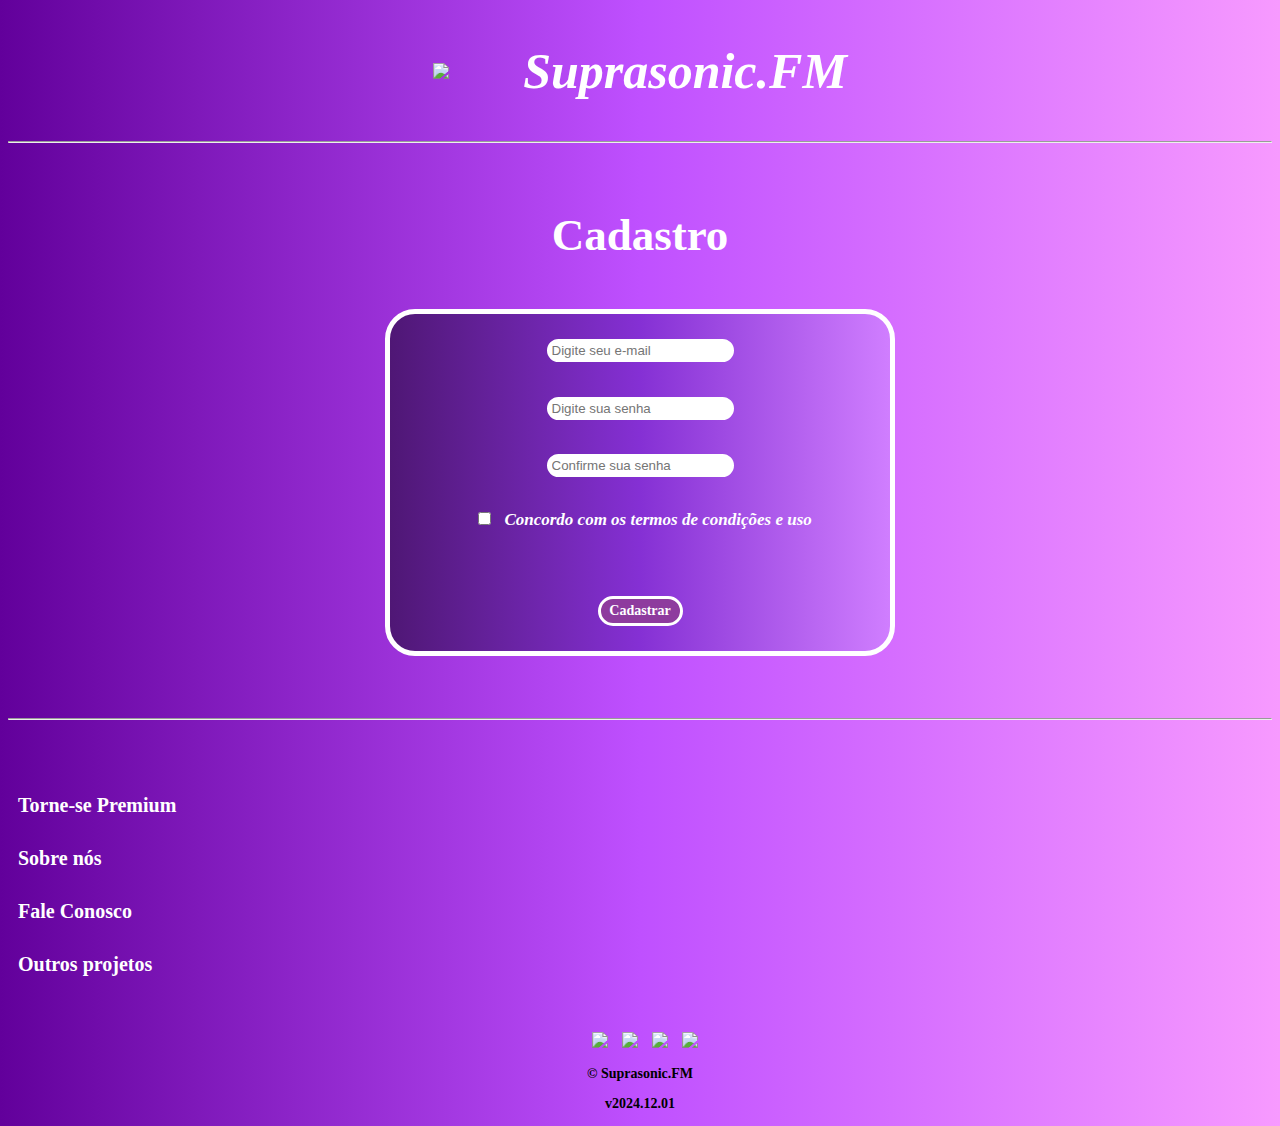
==== SuprasonicFMcadastro.html @ c1acbba4 "SuprasonicFMcadastro.html" ====
<!DOCTYPE html>
<html lang="pt-br">
<head>
    <meta charset="UTF-8">
    <meta name="viewport" content="width=device-width, initial-scale=1.0">
    <title>Suprasonic.FM</title>
    <style>
body {
      background-image: linear-gradient(to right, rgb(98, 0, 155), rgb(191, 80, 255), rgb(247, 154, 255))
}

.topo_alinhado {
                display: flex;
                align-items: center;
                justify-content: center;
                align-content: center;
}

.icone_suprasonic {
                   width: 80px;
}

.titulo_1 {
	       text-align: center;
	       font-size: 50px;
	       font-style: oblique;
	       font-family:'Lucida Sans Unicode';
	       color:rgb(255, 255, 255);
           margin-left: 10px;
}

.titulo_2 {
	       text-align: center;
           margin-top: 40px;
           font-size: 45px;
		   font-weight: bolder;
           font-family:'Lucida Sans Unicode';
           color: white;
}

.cadastro {
           width: 500px;
           border-radius: 30px;
           border: solid white 5px;
           background-image: linear-gradient(to right, rgb(79, 23, 117), rgb(133, 48, 212), rgb(208, 126, 255));
           text-align: center;
           display: block;
           margin: 0 auto;
}

label {
       font-size: 17px;
       font-family: cursive;
       font-style: italic;
       font-weight: bolder;
       color: white;
}

input {
       margin: 0.6rem;
       margin-top: 25px;
       border-radius: 30px;
       border: solid white 3px;
       cursor: pointer;
       outline: none;
}

.button_cadastro {
                  margin: 25px;
                  font-size: 14px;
                  font-family: cursive;
                  font-weight: bolder;
                  border-radius: 30px;
                  border: solid white 3px;
                  background-color: rgb(142, 59, 158);
                  color: white;
                  width: 85px;
                  height: 30px;

}
.titulo_3 {
           text-align: left;
		   font-size: 20px;
	       font-weight: bolder;
	       font-family:'Trebuchet MS';
	       color: white;
		   margin-left: 10px;
           width: fit-content;
}

.titulo_3 p {
             margin-top: 30px;
             transition: 0.3s;
             cursor: pointer;
}

.titulo_3 p:hover {
                   transform: scale(1.1);
}

.icons {
		display: flexbox;
}

.icons img {
			width: 30px;
			margin-left: 10px;
            cursor: pointer;
            transition: 0.3s;	
}

.icons img:hover {
                  transform: scale(1.2);
}

.titulo_4 {
           font-size: 14px;
		   font-family:'Arial Narrow';
		   font-weight: bold;
}

    </style>
</head>
<body>
    <div class="topo_alinhado">
       <img class="icone_suprasonic" src="https://i.imgur.com/8MkSv21.png">
       <h1 class="titulo_1">Suprasonic.FM</h1>
    </div>
    <hr>
    <br>
    <h1 class="titulo_2">Cadastro</h1>
    <br>
    <div class="cadastro">
        <form action="" method="post">
            <input type="text" id="email" name="cadastro" placeholder="Digite seu e-mail" required name="email">
            <br>
            <input type="password" id="senha" name="cadastro" placeholder="Digite sua senha" required name="senha">
            <br>
            <input type="password" id="senha" name="cadastro" placeholder="Confirme sua senha" required name="senha">
            <br>
            <input type="checkbox" id="sim" name="cadastro" value="sim" required name="sim">
            <label for="sim">Concordo com os termos de condições e uso</label>
            <br><br><br>
            <a href="SuprasonicFMlogin.html">
                <input type="button" class="button_cadastro" id="cadastrar" name="cadastro" value="Cadastrar">
            </a>
        </form>
    </div>
    <br><br><br>
    <hr>
    <br><br>
    <div class="titulo_3">
       <p>Torne-se Premium</p>
       <p>Sobre nós</p>
       <p>Fale Conosco</p>
       <p>Outros projetos</p>
    </div>   
    <br><br>
    <div class="icons" align="center">
        <img src="https://cdn-icons-png.flaticon.com/128/733/733603.png">
        <img src="https://cdn-icons-png.flaticon.com/128/3938/3938052.png">
        <img src="https://cdn-icons-png.flaticon.com/128/2111/2111363.png">
        <img src="https://cdn-icons-png.flaticon.com/128/6244/6244710.png">
    </div>
    <div class="titulo_4" align="center">
        <p>© Suprasonic.FM</p>
        <p>v2024.12.01</p>
    </div>
</body>
</html>
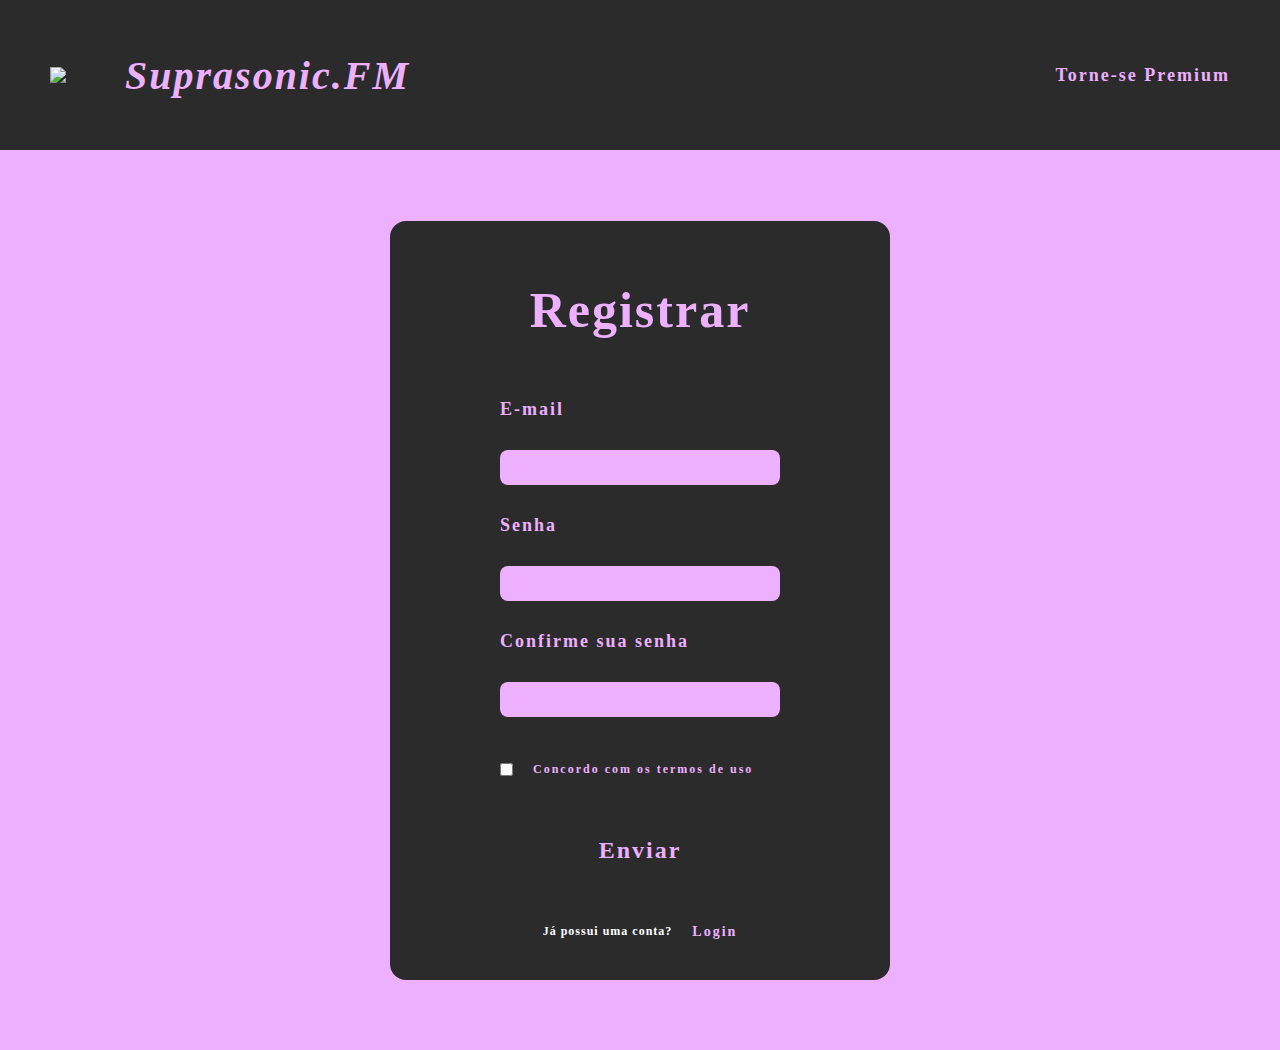
==== commit 066c733f: "SuprasonicFMcadastro.html" ====
--- a/SuprasonicFMcadastro.html
+++ b/SuprasonicFMcadastro.html
@@ -3,168 +3,292 @@
 <head>
     <meta charset="UTF-8">
     <meta name="viewport" content="width=device-width, initial-scale=1.0">
-    <title>Suprasonic.FM</title>
+    <title>Suprasonic.FM - Registrar</title>
     <style>
-body {
-      background-image: linear-gradient(to right, rgb(98, 0, 155), rgb(191, 80, 255), rgb(247, 154, 255))
-}
-
-.topo_alinhado {
-                display: flex;
-                align-items: center;
-                justify-content: center;
-                align-content: center;
-}
-
-.icone_suprasonic {
-                   width: 80px;
-}
-
-.titulo_1 {
-	       text-align: center;
-	       font-size: 50px;
-	       font-style: oblique;
-	       font-family:'Lucida Sans Unicode';
-	       color:rgb(255, 255, 255);
-           margin-left: 10px;
-}
-
-.titulo_2 {
-	       text-align: center;
-           margin-top: 40px;
-           font-size: 45px;
-		   font-weight: bolder;
-           font-family:'Lucida Sans Unicode';
-           color: white;
-}
-
-.cadastro {
-           width: 500px;
-           border-radius: 30px;
-           border: solid white 5px;
-           background-image: linear-gradient(to right, rgb(79, 23, 117), rgb(133, 48, 212), rgb(208, 126, 255));
-           text-align: center;
-           display: block;
-           margin: 0 auto;
-}
-
-label {
-       font-size: 17px;
-       font-family: cursive;
-       font-style: italic;
-       font-weight: bolder;
-       color: white;
-}
-
-input {
-       margin: 0.6rem;
-       margin-top: 25px;
-       border-radius: 30px;
-       border: solid white 3px;
-       cursor: pointer;
-       outline: none;
-}
-
-.button_cadastro {
-                  margin: 25px;
-                  font-size: 14px;
-                  font-family: cursive;
-                  font-weight: bolder;
-                  border-radius: 30px;
-                  border: solid white 3px;
-                  background-color: rgb(142, 59, 158);
-                  color: white;
-                  width: 85px;
-                  height: 30px;
-
-}
-.titulo_3 {
-           text-align: left;
-		   font-size: 20px;
-	       font-weight: bolder;
-	       font-family:'Trebuchet MS';
-	       color: white;
-		   margin-left: 10px;
-           width: fit-content;
-}
-
-.titulo_3 p {
-             margin-top: 30px;
-             transition: 0.3s;
-             cursor: pointer;
-}
-
-.titulo_3 p:hover {
-                   transform: scale(1.1);
-}
-
-.icons {
-		display: flexbox;
-}
-
-.icons img {
-			width: 30px;
-			margin-left: 10px;
+
+        * {
+            margin: 0;
+            padding: 0;
+            box-sizing: border-box;
+        }
+
+        body {
+            background-color: rgb(237, 176, 255);
+            overflow-x: hidden;
+        }
+    
+        body::-webkit-scrollbar {
+            width: 12px;  
+        }
+    
+        body::-webkit-scrollbar-track {
+            background-color: rgb(43, 43, 43);
+        }
+    
+        body::-webkit-scrollbar-thumb {
+            border-radius: 8px;
+            background-color: rgb(237, 176, 255);
+            border: none;
+        }
+    
+        .header_topo {
+            display: flex;
+            justify-content: space-between;
+            align-items: center;
+            width: 100vw;
+            height: 150px;
+            background-color: rgb(43, 43, 43);
+        }
+    
+        .logo_suprasonic {
+            display: flex;
+            align-items: center;
+            gap: 5px;
+            padding: 20px 50px;
+        }
+    
+        .logo_suprasonic img {
+            width: 70px;
+        }
+    
+        .logo_suprasonic a {
+            font-size: 40px;
+            font-family: 'Lucida Sans Unicode';
+            font-style: italic;
+            font-weight: bolder;
+            letter-spacing: 2px;
+            color: rgb(237, 176, 255);
+            text-decoration: none;
+        }
+
+        .premium {
+            display: flex;
+            align-items: center;
+            justify-content: space-evenly;
+            padding: 20px 50px;
+        }
+
+        .premium span { 
+            font-size: 18px;
+            font-family: 'Lucida Sans Unicode';
+            font-weight: bolder;
+            letter-spacing: 2px;
+            color: rgb(237, 176, 255);
+            text-decoration: none;
             cursor: pointer;
-            transition: 0.3s;	
-}
-
-.icons img:hover {
-                  transform: scale(1.2);
-}
-
-.titulo_4 {
-           font-size: 14px;
-		   font-family:'Arial Narrow';
-		   font-weight: bold;
-}
-
+            transition: 0.3s;
+        }
+    
+        .premium span:hover {
+            transform: scale(1.1);
+        }
+
+        main {
+            width: 100%;
+            height: 100vh;
+            display: flex;
+            justify-content: center;
+            align-items: center;
+        }
+
+        .container_login {
+            display: flex;
+            flex-direction: column;
+            align-items: center;
+            width: 500px;
+            background-color: rgb(43, 43, 43);
+            border-radius: 16px;
+            padding: 40px;
+            gap: 40px;
+        }
+
+        .title {
+            font-size: 50px;
+            font-family: 'Lucida Sans Unicode';
+            font-weight: bolder;
+            color: rgb(237, 176, 255);
+            letter-spacing: 2px;
+            margin-top: 20px;
+        }
+
+        .login_area {
+            display: flex;
+            flex-direction: column;
+            align-items: flex-start;
+            gap: 30px;
+            margin-top: 20px;
+        }
+
+        .login_area span {
+            font-size: 18px;
+            font-family: 'Lucida Sans Unicode';
+            font-weight: bolder;
+            letter-spacing: 2px;
+            color: rgb(237, 176, 255);
+        }
+
+        .login {
+            display: flex;
+            align-items: center;
+            width: 100%;
+            padding: 0 15px;
+            background-color: rgb(237, 176, 255);
+            border-radius: 8px;
+        }
+
+        .login input {
+            width: 250px;
+            height: 35px;
+            border: none;
+            background-color: transparent;
+            outline: none;
+            flex: 1;
+        }
+
+        .termos_de_uso {
+            display: flex;
+            align-items: center;
+            justify-content: flex-start;
+            gap: 20px;
+            margin-top: 15px;
+        }
+
+        .termos_de_uso label {
+            font-size: 12px;
+            font-family: 'Lucida Sans Unicode';
+            font-weight: bolder;
+            letter-spacing: 2px;
+            color: rgb(237, 176, 255);
+        }
+        
+        .button_entrar {
+            display: flex;
+            justify-content: center;
+            background-color: transparent;
+            color: rgb(237, 176, 255);
+            border: none;
+            outline: none;
+            font-size: 24px;
+            font-family: 'Lucida Sans Unicode';
+            font-weight: bolder;
+            letter-spacing: 2px;
+            cursor: pointer;
+            transition: 0.3s;
+            margin-top: 20px;
+        }
+    
+        .button_entrar:hover {
+            transform: scale(1.15);
+        }
+
+        .container_login a {
+            text-decoration: none;
+        }
+
+        .esqueci_senha {
+            display: flex;
+            justify-content: center;
+            align-items: center;
+            font-size: 14px;
+            font-family: 'Lucida Sans Unicode';
+            color: white;
+            font-weight: bolder;
+            cursor: pointer;
+            margin-top: 30px;
+            letter-spacing: 2px;
+            transition: 0.3s;
+        }
+
+        .esqueci_senha:hover {
+            transform: scale(1.1);
+        }
+
+        .fazer_login {
+            display: flex;
+            align-items: center;
+            justify-content: center;
+            gap: 20px;
+            margin-top: 20px;
+        }
+
+        .fazer_login span {
+            font-size: 12px;
+            font-family: 'Lucida Sans Unicode';
+            font-weight: bolder;
+            color: white;
+            letter-spacing: 1px;
+        }
+
+        .fazer_login a {
+            font-size: 14px;
+            font-family: 'Lucida Sans Unicode';
+            font-weight: bolder;
+            color: rgb(237, 176, 255);
+            letter-spacing: 2px;
+            transition: 0.3s;
+        }
+
+        .fazer_login a:hover {
+            transform: scale(1.1);
+        }
     </style>
 </head>
 <body>
-    <div class="topo_alinhado">
-       <img class="icone_suprasonic" src="https://i.imgur.com/8MkSv21.png">
-       <h1 class="titulo_1">Suprasonic.FM</h1>
-    </div>
-    <hr>
-    <br>
-    <h1 class="titulo_2">Cadastro</h1>
-    <br>
-    <div class="cadastro">
-        <form action="" method="post">
-            <input type="text" id="email" name="cadastro" placeholder="Digite seu e-mail" required name="email">
-            <br>
-            <input type="password" id="senha" name="cadastro" placeholder="Digite sua senha" required name="senha">
-            <br>
-            <input type="password" id="senha" name="cadastro" placeholder="Confirme sua senha" required name="senha">
-            <br>
-            <input type="checkbox" id="sim" name="cadastro" value="sim" required name="sim">
-            <label for="sim">Concordo com os termos de condições e uso</label>
-            <br><br><br>
-            <a href="SuprasonicFMlogin.html">
-                <input type="button" class="button_cadastro" id="cadastrar" name="cadastro" value="Cadastrar">
-            </a>
-        </form>
-    </div>
-    <br><br><br>
-    <hr>
-    <br><br>
-    <div class="titulo_3">
-       <p>Torne-se Premium</p>
-       <p>Sobre nós</p>
-       <p>Fale Conosco</p>
-       <p>Outros projetos</p>
-    </div>   
-    <br><br>
-    <div class="icons" align="center">
-        <img src="https://cdn-icons-png.flaticon.com/128/733/733603.png">
-        <img src="https://cdn-icons-png.flaticon.com/128/3938/3938052.png">
-        <img src="https://cdn-icons-png.flaticon.com/128/2111/2111363.png">
-        <img src="https://cdn-icons-png.flaticon.com/128/6244/6244710.png">
-    </div>
-    <div class="titulo_4" align="center">
-        <p>© Suprasonic.FM</p>
-        <p>v2024.12.01</p>
-    </div>
+    
+    <header class="header_topo">
+
+        <div class="logo_suprasonic">
+           <img src="https://64.media.tumblr.com/88e4c7eeb7b1a8e7f2b7c79027614670/aed3f0f6e9178024-05/s500x750/529d1f856cdcacebfa0a0f70e6517c5c10364f31.pnj"/>
+           <a href="SuprasonicFMcadastro.html">Suprasonic.FM</a>
+        </div>
+
+        <nav class="premium">
+           <span>Torne-se Premium</span>
+        </nav>
+
+    </header>
+
+    <main>
+
+        <div class="container_login">
+
+           <h1 class="title">Registrar</h1>
+
+           <div class="login_area">
+              <span>E-mail</span>
+              <div class="login">
+                 <input type="email"/>
+              </div>
+
+              <span>Senha</span>
+              <div class="login">
+                 <input type="password">
+              </div>
+
+              <span>Confirme sua senha</span>
+              <div class="login">
+                 <input type="password"/>
+              </div>
+
+              <div class="termos_de_uso">
+                 <input type="checkbox"/>
+                 <label>Concordo com os termos de uso</label>
+              </div>
+
+           </div>
+
+           <a href="SuprasonicFMlogin.html">
+              <button class="button_entrar" type="submit">Enviar</button>
+           </a>
+
+           <div class="fazer_login">
+              <span>Já possui uma conta?</span>
+              <a href="SuprasonicFMlogin.html">Login</a>
+           </div>
+
+        </div>
+
+    </main>
+
 </body>
 </html>
